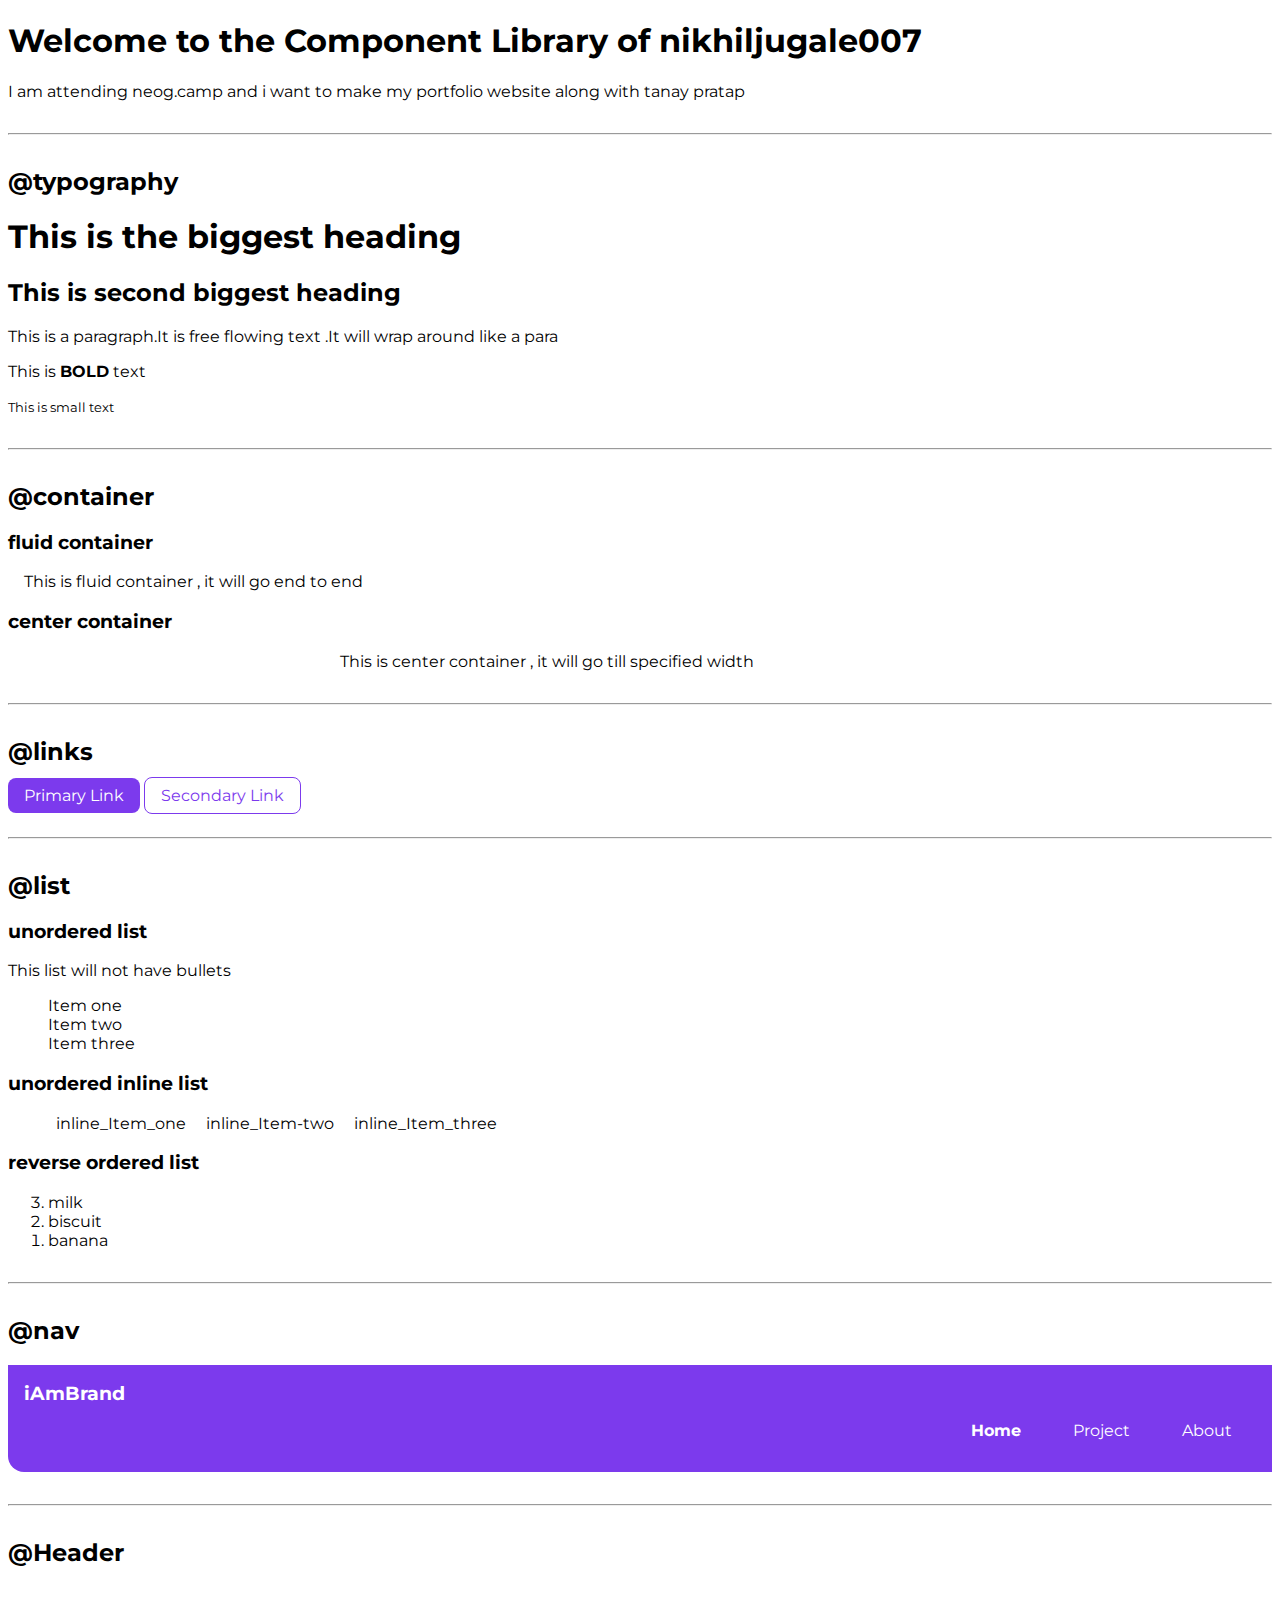
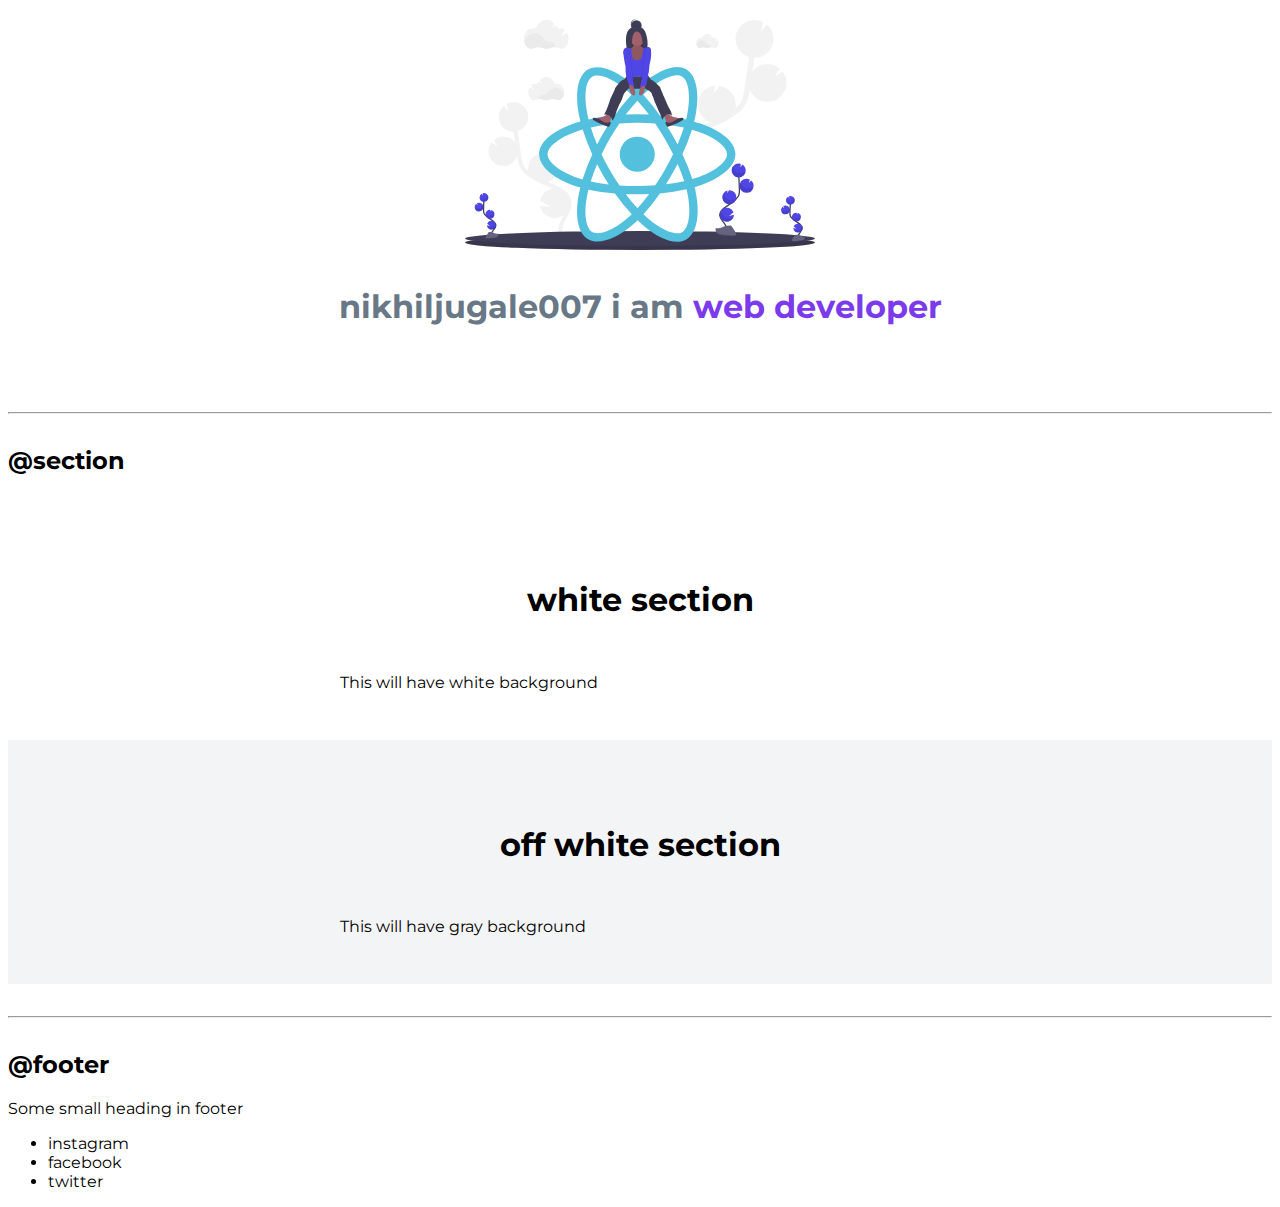
==== index.html @ 42663d16 "section is done" ====
<!DOCTYPE html>
<html lang="en">
<head>
    <meta charset="UTF-8">
    <meta name="viewport" content="width=device-width, initial-scale=1.0">
    <title>Component Library</title>

    <link rel="stylesheet" href='styles.css'/>

</head>
<body>

    <h1>Welcome to the Component Library of nikhiljugale007</h1>
    <p >I am attending neog.camp and i want to make my portfolio website along 
        with tanay pratap 
    </p>
    <hr>

    <h2>@typography</h2>
    <h1>This is the biggest heading</h1>
    <h2>This is second biggest heading</h2>
    <p>This is a paragraph.It is free flowing text .It will wrap around like a para</p>
    <p>This is <strong>BOLD</strong> text </p>
    <small>This is small text</small>
    <hr>

    <h2>@container</h2>

    <h3>fluid container</h3>
    <div class="container  container-fluid" >This is fluid container , it will go end to end</div>

    <h3>center container</h3>
    <div class="container  container-center">This is center container , it will go till specified width</div>

    <hr>

    <h2>@links</h2>

    <a class='links links-primary' href="/">Primary Link</a>
    <a class='links links-secondary' href="/">Secondary Link</a> 

    <hr>

    <h2>@list</h2>

    <h3>unordered list</h3>
    <p>This list will not have bullets</p>
    <ul class ="list-non-bullet">
        <li>Item one</li>
        <li>Item two</li>
        <li>Item three</li>
    </ul>

    <h3>unordered inline list</h3>
    <ul class = "list-non-bullet  " >
        <li class='list-item-inline'>inline_Item_one</li>
        <li class='list-item-inline'>inline_Item-two</li>
        <li class='list-item-inline'>inline_Item_three</li>
    </ul>

    <h3>reverse ordered list</h3>
    <ol reversed>
        <li>milk</li>
        <li>biscuit</li>
        <li>banana</li>
    </ol>

    <hr>

    <h2>@nav</h2>
    <nav class = 'navigation container' >
        <div class='nav-brand' >iAmBrand</div>
        <ul class = 'list-non-bullet nav-pills'>
            <li class = 'list-item-inline'>
                <a class="links link-active" href="/">Home</a>
            </li>
            <li class = 'list-item-inline'>
                <a class="links" href="/about.html">Project</a>
            </li>
            <li class = 'list-item-inline'>
                <a class="links " href="/">About</a>
            </li>
        </ul> 
    </nav>
    
    <hr>

    <h2>@Header</h2>
    <header class="hero" >
        <img class="hero-image" src = "images/hero_image.svg"/>
        <h1 class="hero-heading">nikhiljugale007 i am <span class="hero-inverted">web developer</span></h1>

    </header>

    <hr>

    <h2>@section</h2>

    <section class='section'>
        <div class="container  container-center" >
            <h1>white section</h1>
            <p>This will have white background</p> 
        </div>
    </section>
    
    <section class="section off-white" >
        <div class="container  container-center">
            <h1>off white section</h1   >
            <p>This will have gray background</p>
        </div>
    </section>

    <hr>

    <h2>@footer</h2>
    <footer>
        <div>Some small heading in footer</div>
        <ul>
            <li>instagram</li>
            <li>facebook</li>
            <li>twitter</li>
        </ul>
    </footer>

    <!-- <div style="height: 20vh;"> 
    </div>  -->
    
</body>
</html>
---- styles.css ----
@import url('https://fonts.googleapis.com/css2?family=Montserrat:wght@400;700&display=swap');

:root{
    --primary-color:#7C3AED;
    --dark-gray:#687886;
    --off-white: #F3F4F6;
}

body{
    font-family: 'Montserrat', sans-serif; 
}

hr{
    margin: 2rem 0rem ;
}

/* container */
.container{
    padding-left: 1rem;
    padding-right: 1rem;

}

.container-center{
    max-width: 600px;
    margin:auto;
}   


/* links */
.links{
    text-decoration: none;
    padding: 0.5rem 1rem;
}

.links-primary{
    background-color: var(--primary-color);
    border-radius: 0.5rem;
    color:white;
}

.links-secondary{
    color: var(--primary-color);
    border-radius: 0.5rem;
    border : 1px solid var(--primary-color);
}

/* lists */

.list-non-bullet{
    list-style: none;
}

.list-item-inline{ 
    display: inline;
    padding: 0rem 0.5rem;
}

.navigation{
    background:var(--primary-color);
    color: white;
    padding: 1rem;
    border-bottom-left-radius: 1rem;
}

.navigation a{
    color: white;
}

.navigation .nav-brand{
    font-weight:bold;
    font-size:1.2rem;
}

.navigation .nav-pills{
    text-align: right;
}

.navigation .link-active{
    font-weight: bold;
}

/* header */

.hero{
    padding : 2rem;
}

.hero .hero-image{
    max-width: 350px;
    display: block;
    margin: auto;
}
.hero .hero-heading{
    color: var(--dark-gray);
    padding-top: 1rem;
    text-align: center;
}

.hero .hero-heading .hero-inverted {
    color: var(--primary-color);
}

/* section */

.section{
    padding:2rem;
}

.section h1 {
    text-align: center;
    padding:2rem;
}

.off-white {
    background-color:var(--off-white); 
}
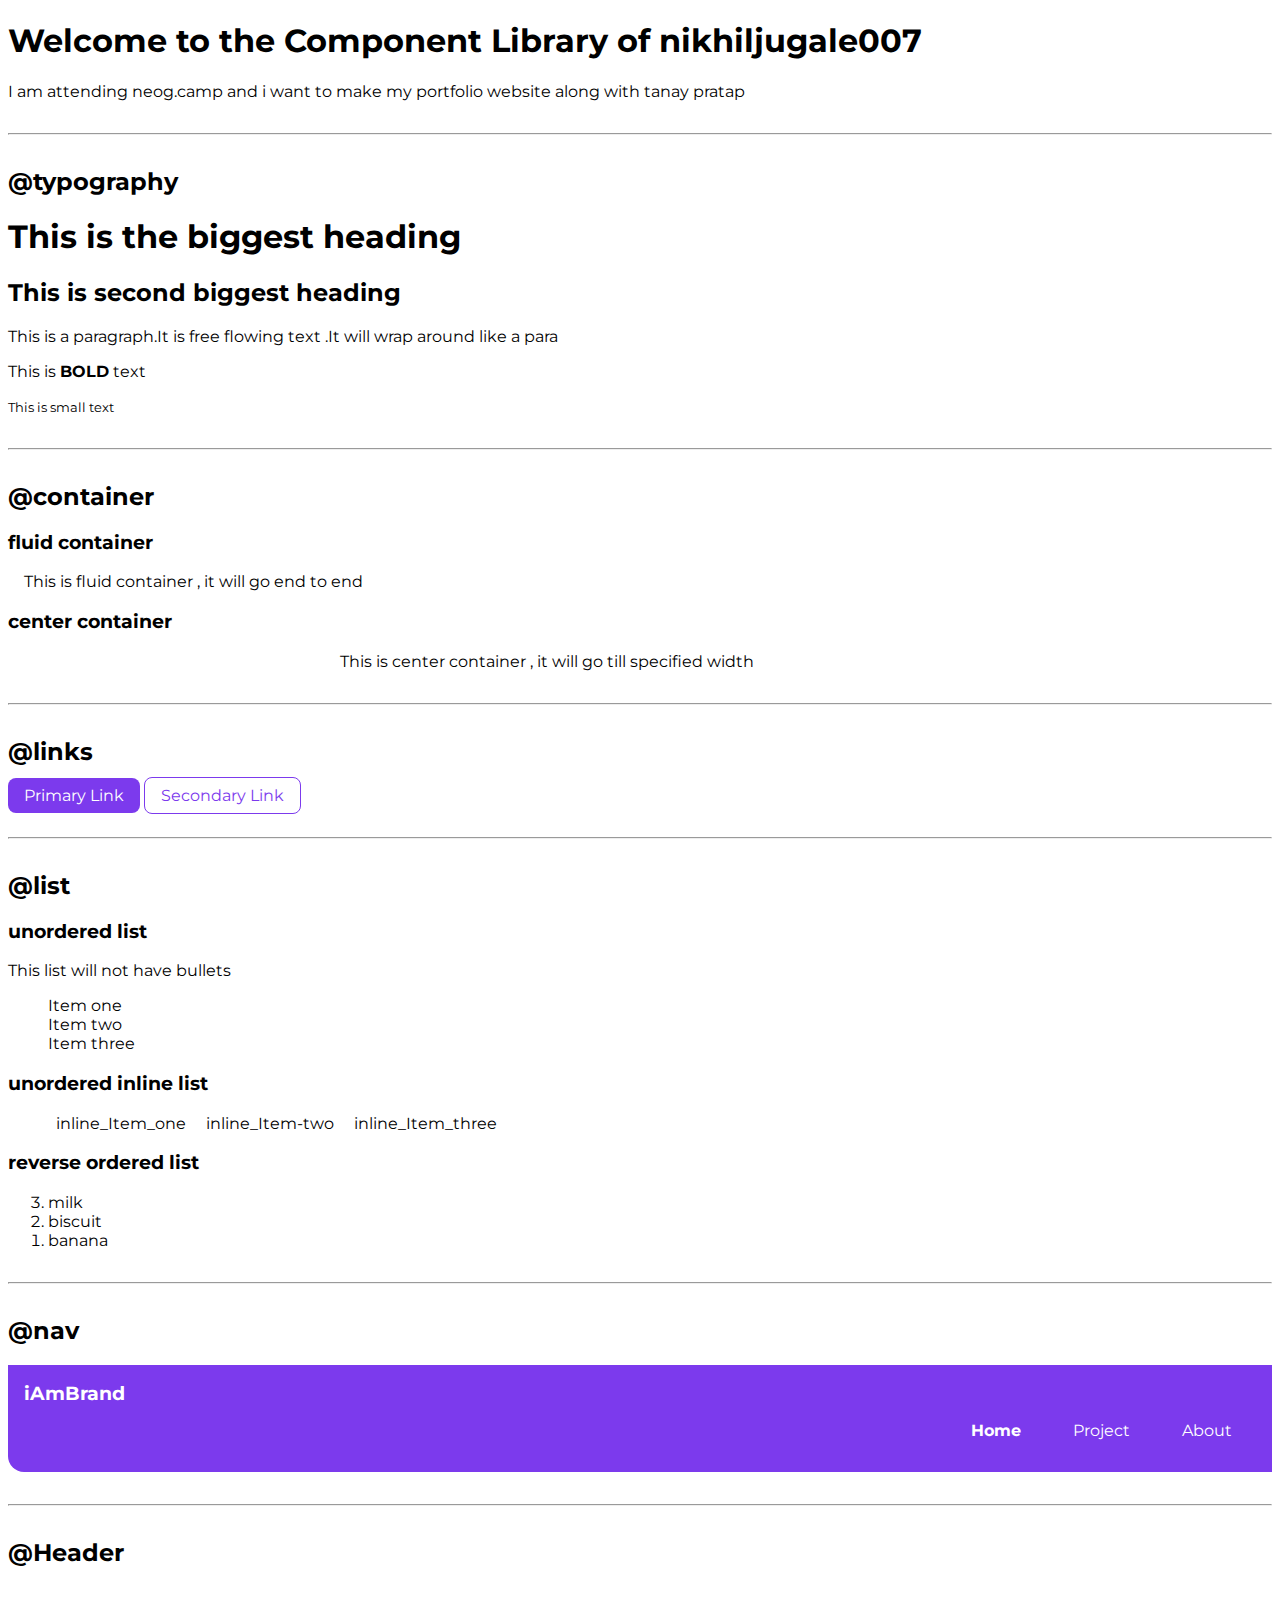
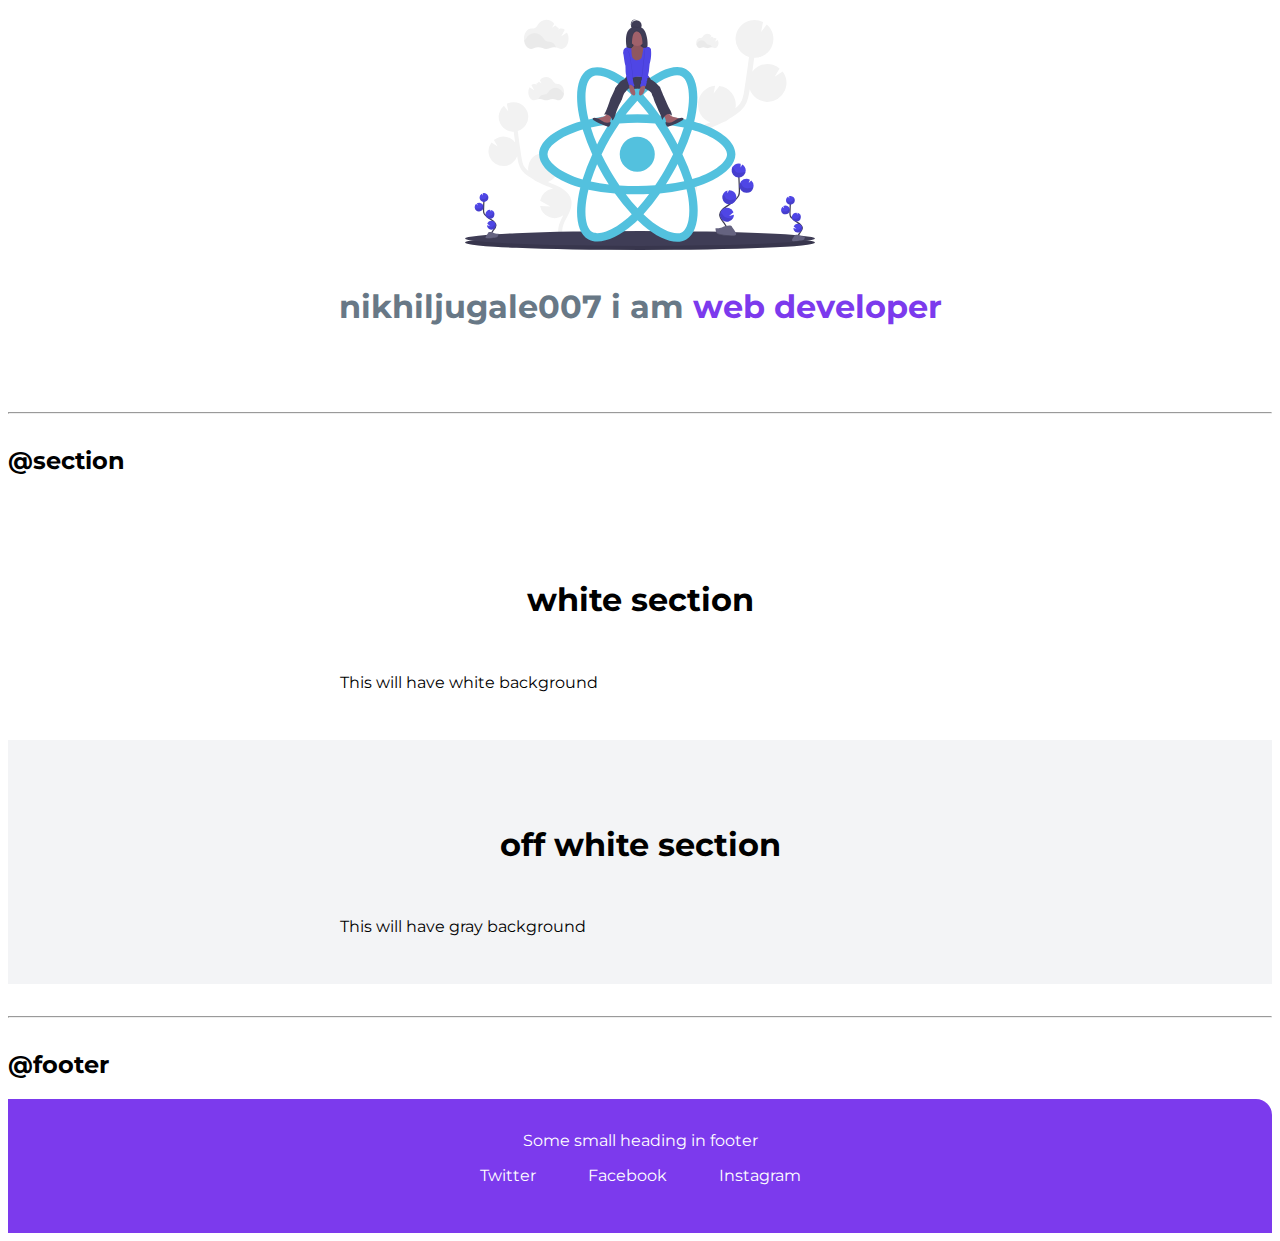
==== commit c718da8f: "footer is done" ====
--- a/index.html
+++ b/index.html
@@ -113,12 +113,18 @@
     <hr>
 
     <h2>@footer</h2>
-    <footer>
-        <div>Some small heading in footer</div>
-        <ul>
-            <li>instagram</li>
-            <li>facebook</li>
-            <li>twitter</li>
+    <footer class="footers ">
+        <div class="footer-header" >Some small heading in footer</div>
+        <ul class="social-links list-non-bulle">
+            <li class = 'list-item-inline'>
+                <a class="links" href="/">Twitter</a>
+            </li>
+            <li class = 'list-item-inline'>
+                <a class="links" href="/about.html">Facebook</a>
+            </li>
+            <li class = 'list-item-inline'>
+                <a class="links " href="/">Instagram</a>
+            </li>
         </ul>
     </footer>
 
--- a/styles.css
+++ b/styles.css
@@ -115,3 +115,21 @@
 .off-white {
     background-color:var(--off-white); 
 }
+
+/* footers */
+
+footer{
+    background-color: var(--primary-color);
+    padding: 2rem 1rem ;
+    text-align: center;
+    color:white;
+    border-top-right-radius: 1rem;
+}
+
+.footers .links{
+    color:white;
+}
+
+footer ul{
+    padding-inline-start: 0px;
+}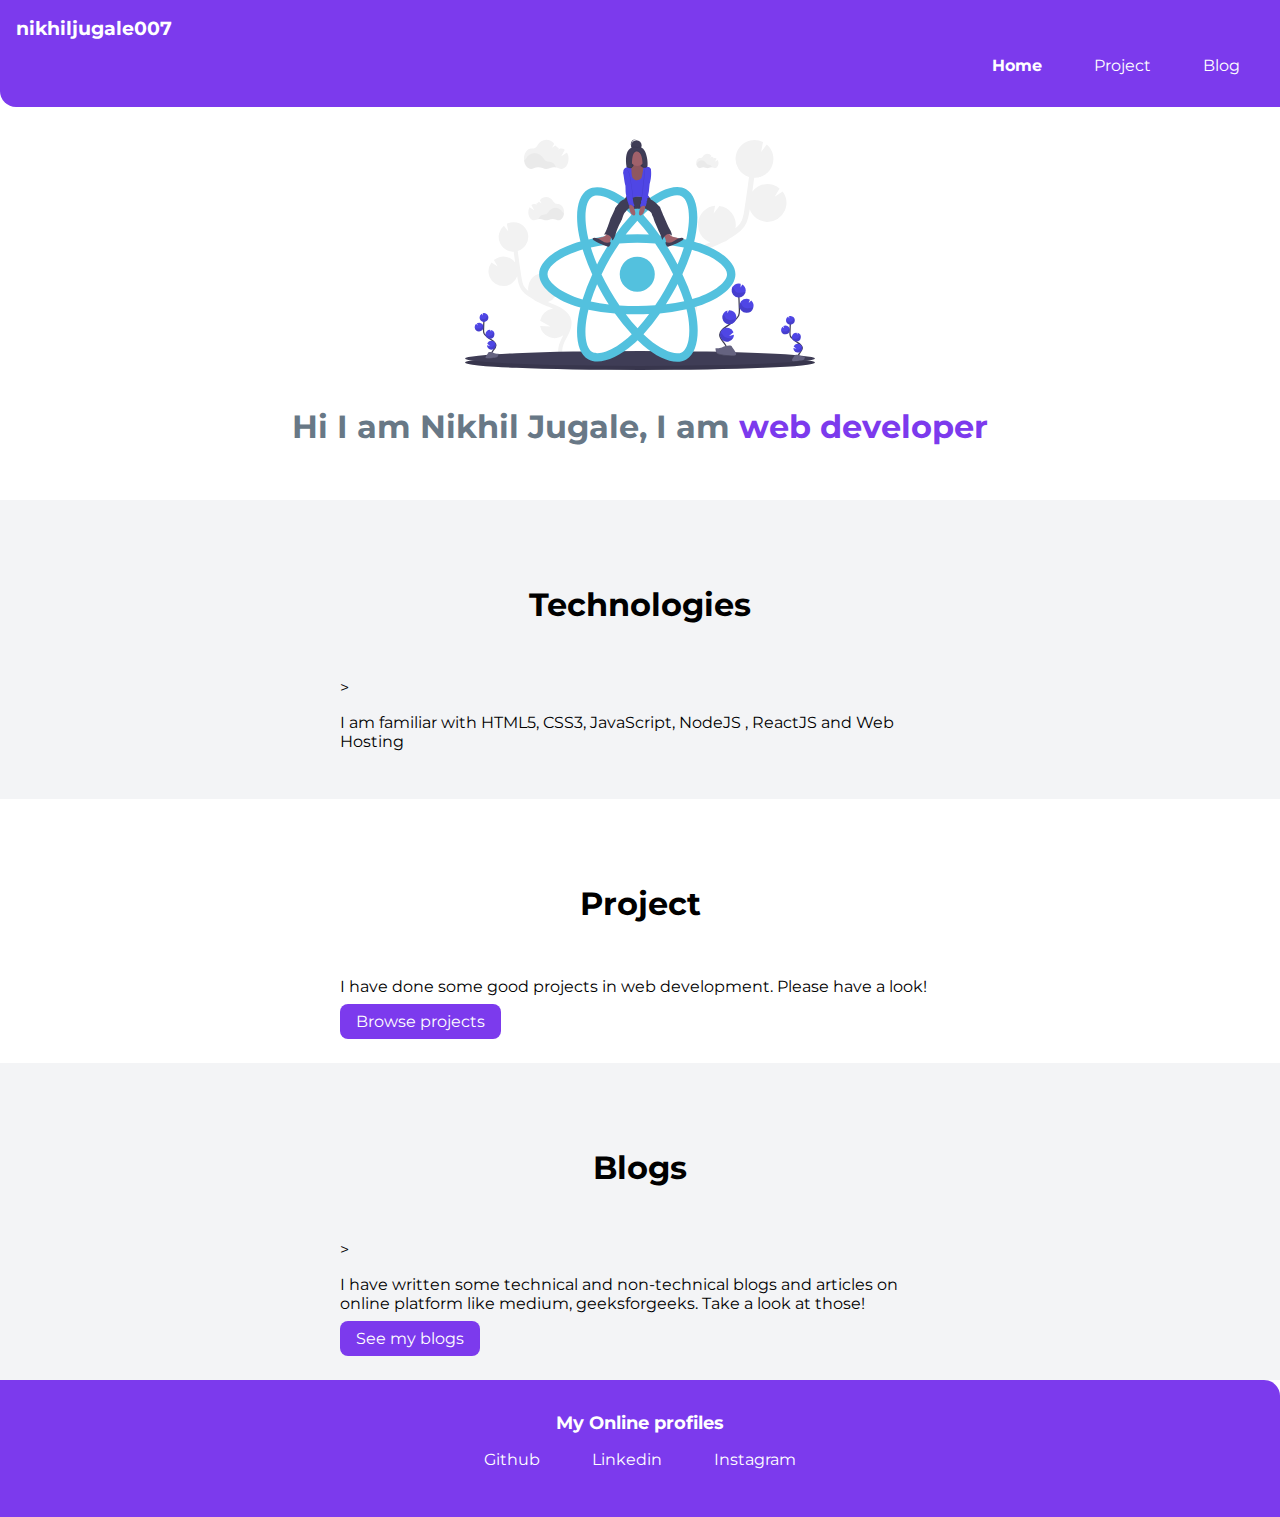
==== commit df2c5f73: "portfolio upto projects" ====
--- a/index.html
+++ b/index.html
@@ -3,133 +3,73 @@
 <head>
     <meta charset="UTF-8">
     <meta name="viewport" content="width=device-width, initial-scale=1.0">
-    <title>Component Library</title>
-
+    <title>Home | nikhiljugale007</title>
     <link rel="stylesheet" href='styles.css'/>
-
 </head>
 <body>
-
-    <h1>Welcome to the Component Library of nikhiljugale007</h1>
-    <p >I am attending neog.camp and i want to make my portfolio website along 
-        with tanay pratap 
-    </p>
-    <hr>
-
-    <h2>@typography</h2>
-    <h1>This is the biggest heading</h1>
-    <h2>This is second biggest heading</h2>
-    <p>This is a paragraph.It is free flowing text .It will wrap around like a para</p>
-    <p>This is <strong>BOLD</strong> text </p>
-    <small>This is small text</small>
-    <hr>
-
-    <h2>@container</h2>
-
-    <h3>fluid container</h3>
-    <div class="container  container-fluid" >This is fluid container , it will go end to end</div>
-
-    <h3>center container</h3>
-    <div class="container  container-center">This is center container , it will go till specified width</div>
-
-    <hr>
-
-    <h2>@links</h2>
-
-    <a class='links links-primary' href="/">Primary Link</a>
-    <a class='links links-secondary' href="/">Secondary Link</a> 
-
-    <hr>
-
-    <h2>@list</h2>
-
-    <h3>unordered list</h3>
-    <p>This list will not have bullets</p>
-    <ul class ="list-non-bullet">
-        <li>Item one</li>
-        <li>Item two</li>
-        <li>Item three</li>
-    </ul>
-
-    <h3>unordered inline list</h3>
-    <ul class = "list-non-bullet  " >
-        <li class='list-item-inline'>inline_Item_one</li>
-        <li class='list-item-inline'>inline_Item-two</li>
-        <li class='list-item-inline'>inline_Item_three</li>
-    </ul>
-
-    <h3>reverse ordered list</h3>
-    <ol reversed>
-        <li>milk</li>
-        <li>biscuit</li>
-        <li>banana</li>
-    </ol>
-
-    <hr>
-
-    <h2>@nav</h2>
     <nav class = 'navigation container' >
-        <div class='nav-brand' >iAmBrand</div>
+        <div class='nav-brand' >nikhiljugale007</div>
         <ul class = 'list-non-bullet nav-pills'>
             <li class = 'list-item-inline'>
                 <a class="links link-active" href="/">Home</a>
             </li>
             <li class = 'list-item-inline'>
-                <a class="links" href="/about.html">Project</a>
+                <a class="links" href="/projects.html">Project</a>
             </li>
             <li class = 'list-item-inline'>
-                <a class="links " href="/">About</a>
+                <a class="links " href="/blogs.html">Blog</a>
             </li>
         </ul> 
     </nav>
-    
-    <hr>
 
-    <h2>@Header</h2>
     <header class="hero" >
-        <img class="hero-image" src = "images/hero_image.svg"/>
-        <h1 class="hero-heading">nikhiljugale007 i am <span class="hero-inverted">web developer</span></h1>
+        <img class="hero-image" src = "/images/hero_image.svg"/>
+        <h1 class="hero-heading">Hi I am Nikhil Jugale, I am <span class="hero-inverted">web developer</span></h1>
 
     </header>
 
-    <hr>
-
-    <h2>@section</h2>
+    <section class="section off-white" >
+        <div class="container  container-center">
+            <h1>Technologies</h1>   >
+            <p>I am familiar with HTML5, CSS3, JavaScript, NodeJS , ReactJS and
+                Web Hosting
+            </p>
+        </div>
+    </section>
 
     <section class='section'>
         <div class="container  container-center" >
-            <h1>white section</h1>
-            <p>This will have white background</p> 
-        </div>
-    </section>
-    
-    <section class="section off-white" >
-        <div class="container  container-center">
-            <h1>off white section</h1   >
-            <p>This will have gray background</p>
+            <h1>Project</h1>
+            <p>I have done some good projects in web development. Please have a 
+                look!
+            </p> 
+            <a class='links links-primary' href="/">Browse projects</a>
         </div>
     </section>
 
-    <hr>
+    <section class="section off-white" >
+        <div class="container  container-center">
+            <h1>Blogs</h1>   >
+            <p>I have written some technical and non-technical blogs and articles on 
+                online platform like medium, geeksforgeeks. Take a look at those!
+            </p>
+            <a class='links links-primary' href="/">See my blogs</a>
+        </div>
+    </section>
 
-    <h2>@footer</h2>
     <footer class="footers ">
-        <div class="footer-header" >Some small heading in footer</div>
+        <div class="footer-header" >My Online profiles</div>
         <ul class="social-links list-non-bulle">
             <li class = 'list-item-inline'>
-                <a class="links" href="/">Twitter</a>
+                <a class="links" href="https://github.com/nikhiljugale007">Github</a>
             </li>
             <li class = 'list-item-inline'>
-                <a class="links" href="/about.html">Facebook</a>
+                <a class="links " href="https://www.linkedin.com/in/nikhiljugale007/">Linkedin</a>
             </li>
             <li class = 'list-item-inline'>
-                <a class="links " href="/">Instagram</a>
+                <a class="links" href="https://www.instagram.com/nikhiljugale007/">Instagram</a>
             </li>
         </ul>
     </footer>
-
-    <!-- <div style="height: 20vh;"> 
-    </div>  -->
-    
 </body>
 </html>--- a/styles.css
+++ b/styles.css
@@ -8,11 +8,13 @@
 
 body{
     font-family: 'Montserrat', sans-serif; 
+    margin: 0px;
 }
 
 hr{
     margin: 2rem 0rem ;
 }
+
 
 /* container */
 .container{
@@ -130,6 +132,11 @@
     color:white;
 }
 
+.footers .footer-header{
+    font-weight: bold;
+    font-size:large;
+}
+
 footer ul{
     padding-inline-start: 0px;
 }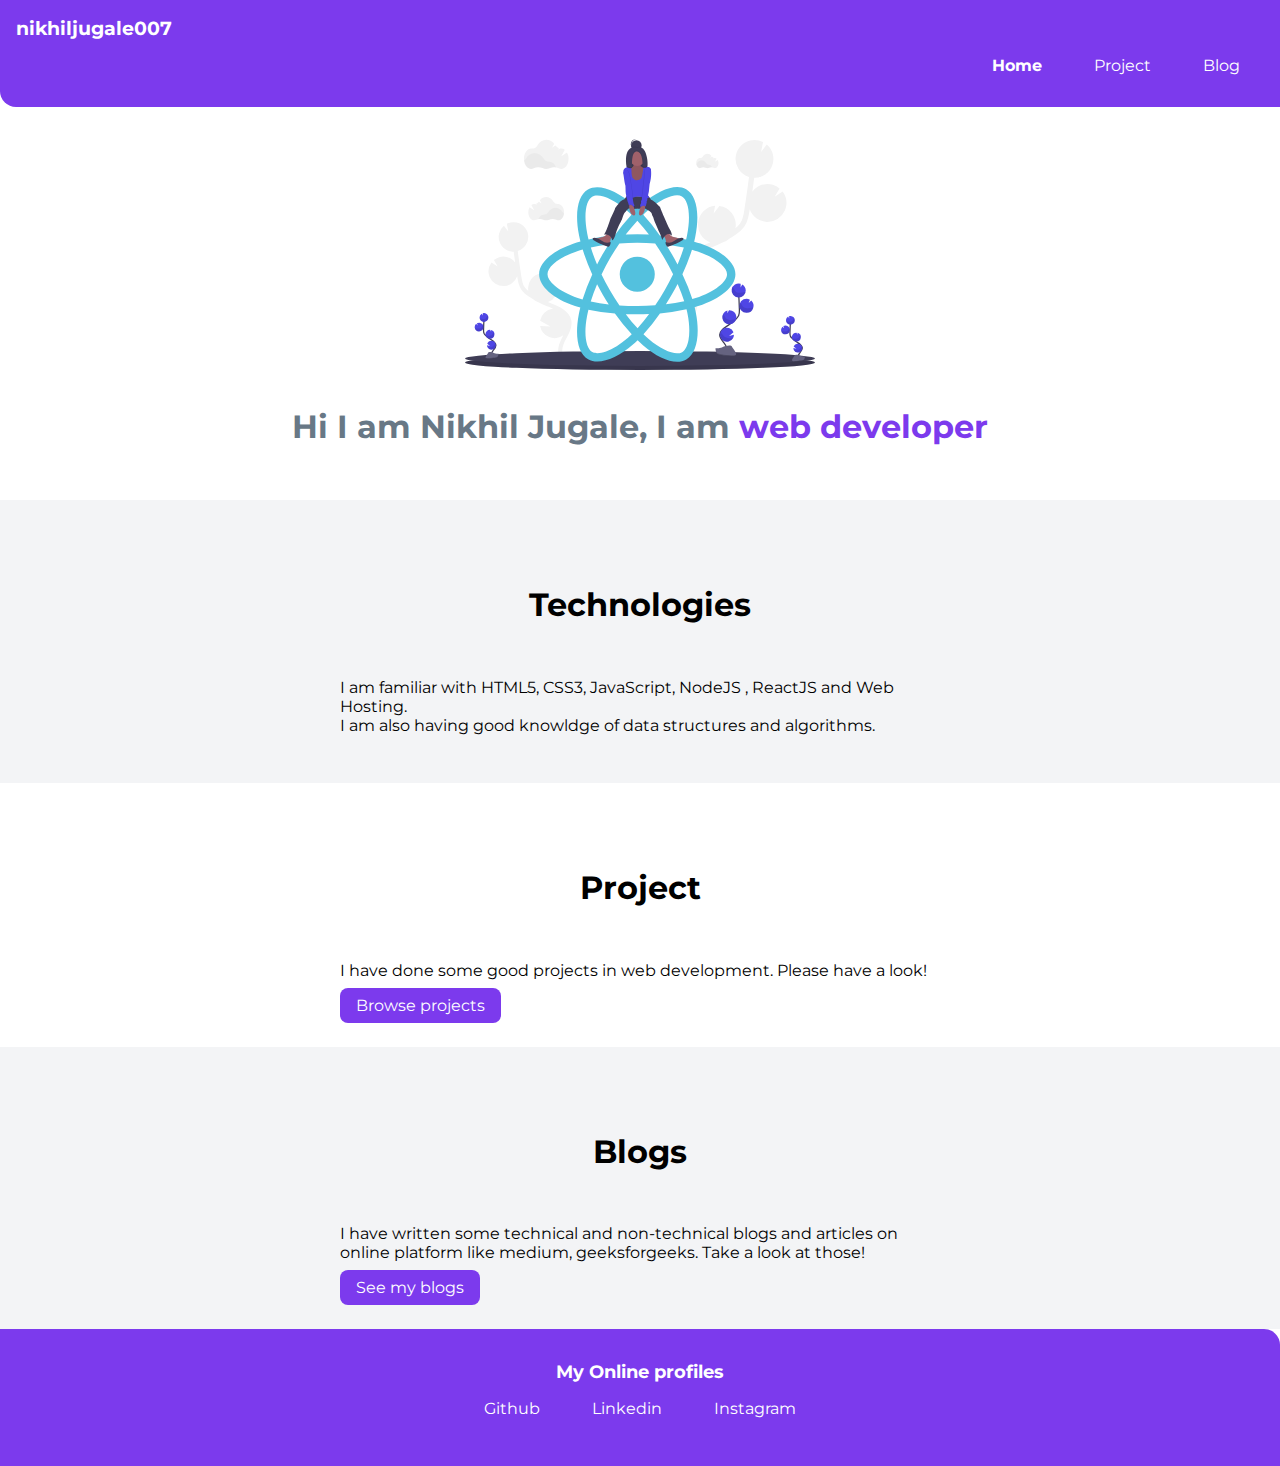
==== commit e29e14be: "completed projects" ====
--- a/index.html
+++ b/index.html
@@ -30,9 +30,11 @@
 
     <section class="section off-white" >
         <div class="container  container-center">
-            <h1>Technologies</h1>   >
-            <p>I am familiar with HTML5, CSS3, JavaScript, NodeJS , ReactJS and
-                Web Hosting
+            <h1>Technologies</h1> 
+            <p>
+                I am familiar with HTML5, CSS3, JavaScript, NodeJS , ReactJS and
+                Web Hosting.<br>
+                I am also having good knowldge of data structures and algorithms.
             </p>
         </div>
     </section>
@@ -49,7 +51,7 @@
 
     <section class="section off-white" >
         <div class="container  container-center">
-            <h1>Blogs</h1>   >
+            <h1>Blogs</h1>
             <p>I have written some technical and non-technical blogs and articles on 
                 online platform like medium, geeksforgeeks. Take a look at those!
             </p>
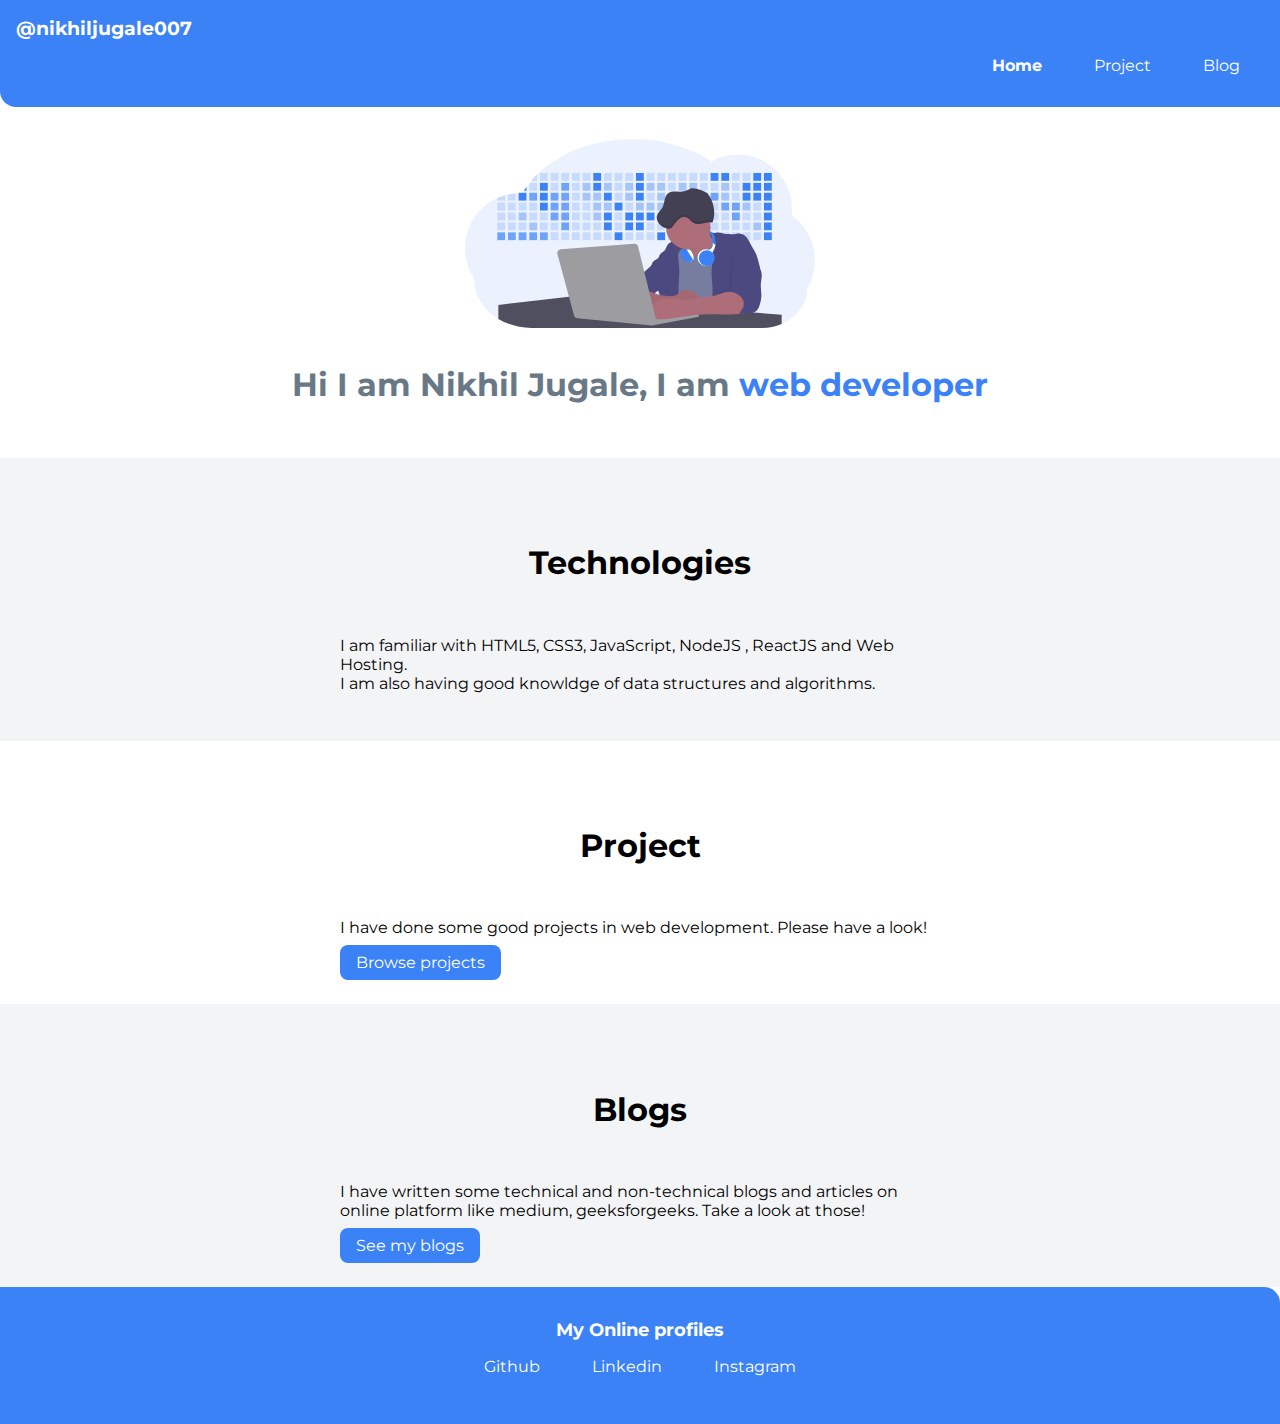
==== commit 73fde26a: "upto mark4 completed" ====
--- a/index.html
+++ b/index.html
@@ -8,10 +8,10 @@
 </head>
 <body>
     <nav class = 'navigation container' >
-        <div class='nav-brand' >nikhiljugale007</div>
+        <div class='nav-brand' >@nikhiljugale007</div>
         <ul class = 'list-non-bullet nav-pills'>
             <li class = 'list-item-inline'>
-                <a class="links link-active" href="/">Home</a>
+                <a class="links link-active" href="index.html">Home</a>
             </li>
             <li class = 'list-item-inline'>
                 <a class="links" href="/projects.html">Project</a>
@@ -45,7 +45,7 @@
             <p>I have done some good projects in web development. Please have a 
                 look!
             </p> 
-            <a class='links links-primary' href="/">Browse projects</a>
+            <a class='links links-primary' href="/projects.html">Browse projects</a>
         </div>
     </section>
 
@@ -55,7 +55,7 @@
             <p>I have written some technical and non-technical blogs and articles on 
                 online platform like medium, geeksforgeeks. Take a look at those!
             </p>
-            <a class='links links-primary' href="/">See my blogs</a>
+            <a class='links links-primary' href="/blogs.html">See my blogs</a>
         </div>
     </section>
 
--- a/styles.css
+++ b/styles.css
@@ -1,7 +1,7 @@
 @import url('https://fonts.googleapis.com/css2?family=Montserrat:wght@400;700&display=swap');
 
 :root{
-    --primary-color:#7C3AED;
+    --primary-color:#3B82F6;
     --dark-gray:#687886;
     --off-white: #F3F4F6;
 }
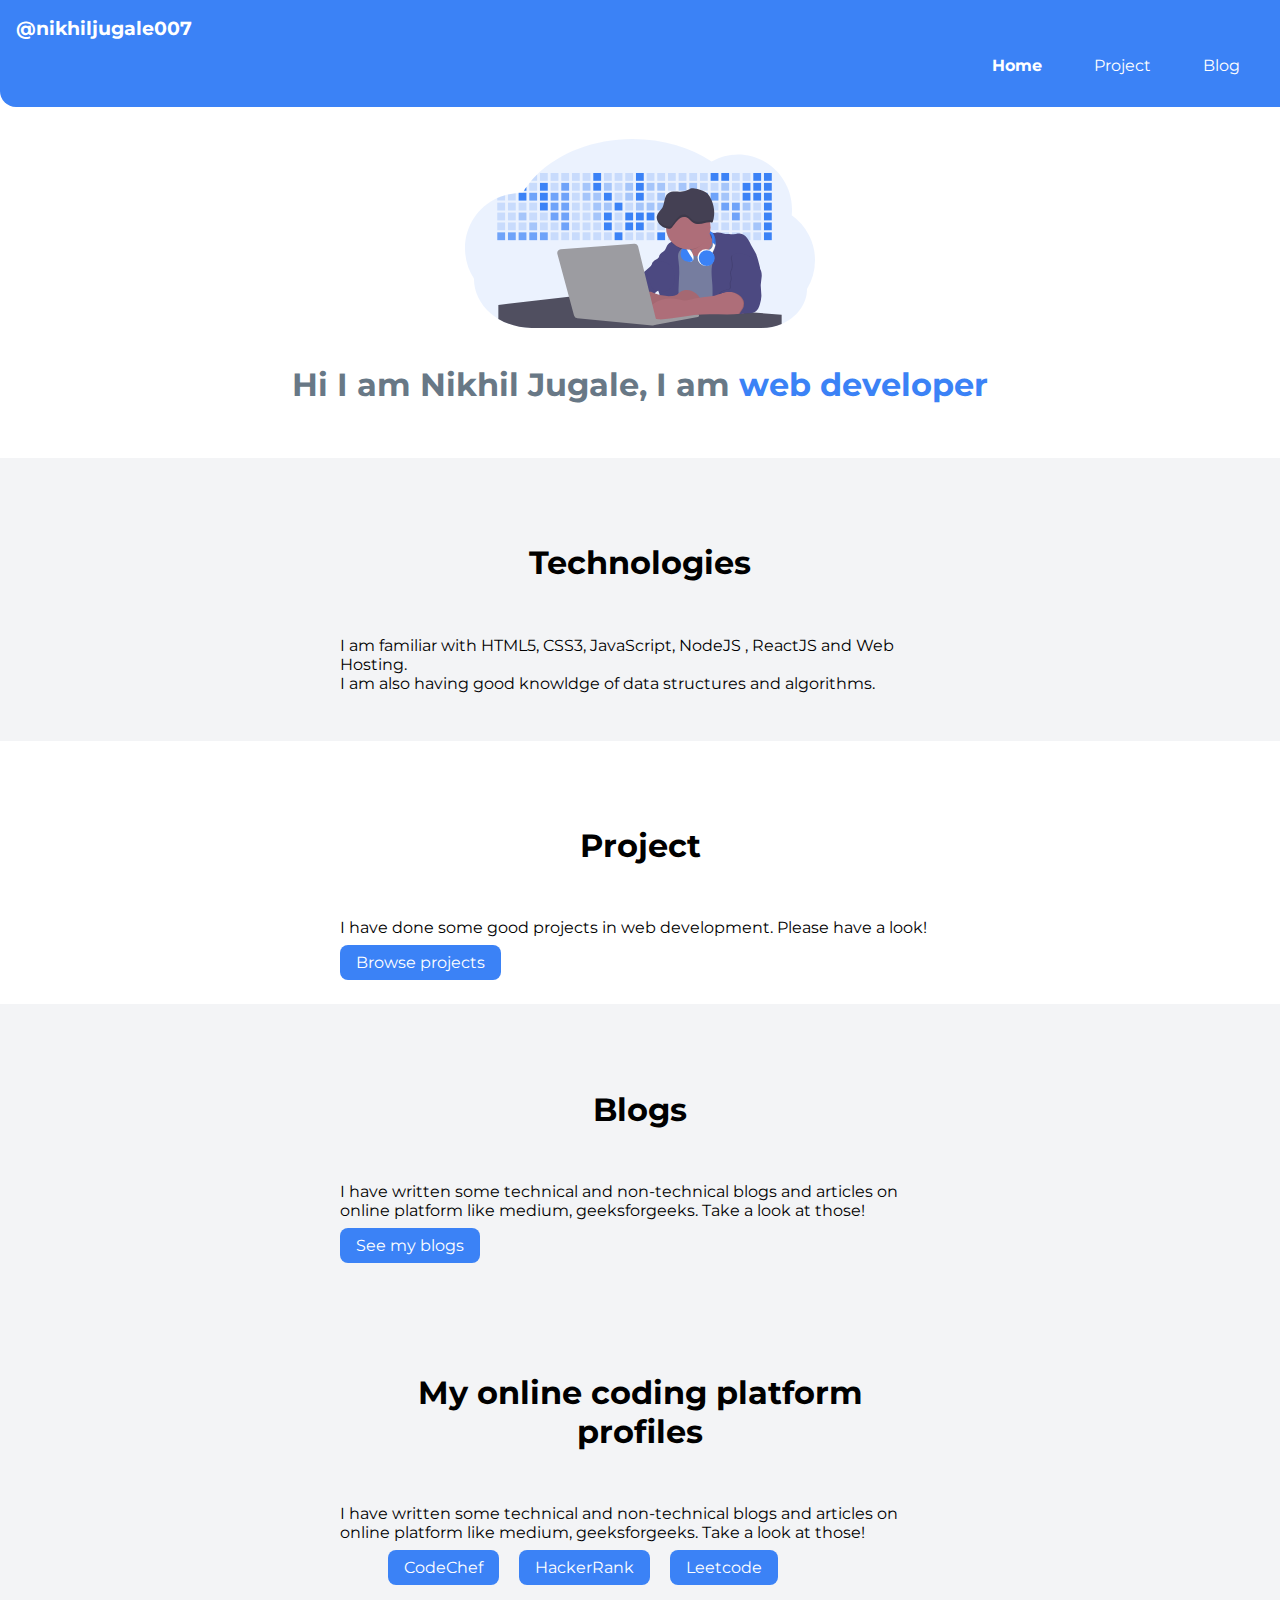
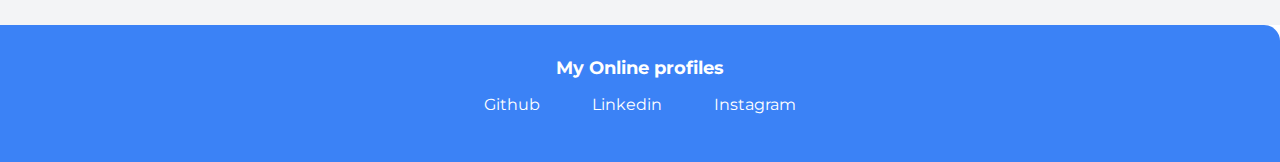
==== commit 922dce6f: "minor fix" ====
--- a/index.html
+++ b/index.html
@@ -59,6 +59,28 @@
         </div>
     </section>
 
+    <section class="section off-white" >
+        <div class="container  container-center">
+            <h1>My online coding platform profiles</h1> 
+            <p>I have written some technical and non-technical blogs and articles on 
+                online platform like medium, geeksforgeeks. Take a look at those!
+            </p>
+            <ul class = 'list-non-bullet nav-pills'>
+                <li class = 'list-item-inline'>
+                    <a class="links links-primary" href="https://www.codechef.com/users/nikjugale007">CodeChef</a>
+                </li>
+                <li class = 'list-item-inline'>
+                    <a class="links links-primary"
+                    href="https://www.hackerrank.com/nikhilcp1838">HackerRank</a>
+                </li>
+                <li class = 'list-item-inline'>
+                    <a class="links links-primary"
+                    href="https://leetcode.com/nikhiljugale007/">Leetcode</a>
+                </li>
+            </ul>
+        </div>
+    </section>
+
     <footer class="footers ">
         <div class="footer-header" >My Online profiles</div>
         <ul class="social-links list-non-bulle">
--- a/styles.css
+++ b/styles.css
@@ -20,13 +20,13 @@
 .container{
     padding-left: 1rem;
     padding-right: 1rem;
-
 }
 
 .container-center{
     max-width: 600px;
     margin:auto;
 }   
+
 
 
 /* links */
@@ -57,7 +57,10 @@
     display: inline;
     padding: 0rem 0.5rem;
 }
-
+.list-item{ 
+    display: block;
+    padding: 1rem 0.5rem;
+}
 .navigation{
     background:var(--primary-color);
     color: white;
@@ -93,6 +96,13 @@
     display: block;
     margin: auto;
 }
+
+.blog-image{
+    max-width: 350px;
+    display: block;
+    margin: auto;
+}
+
 .hero .hero-heading{
     color: var(--dark-gray);
     padding-top: 1rem;
@@ -139,4 +149,16 @@
 
 footer ul{
     padding-inline-start: 0px;
-}+}
+
+.blog-section-center{
+    max-width: 800px;
+    margin:auto;
+    font-size: 18px;
+}   
+
+.blog-section-center h1{
+    text-align:left;
+    padding: 0rem;
+}
+
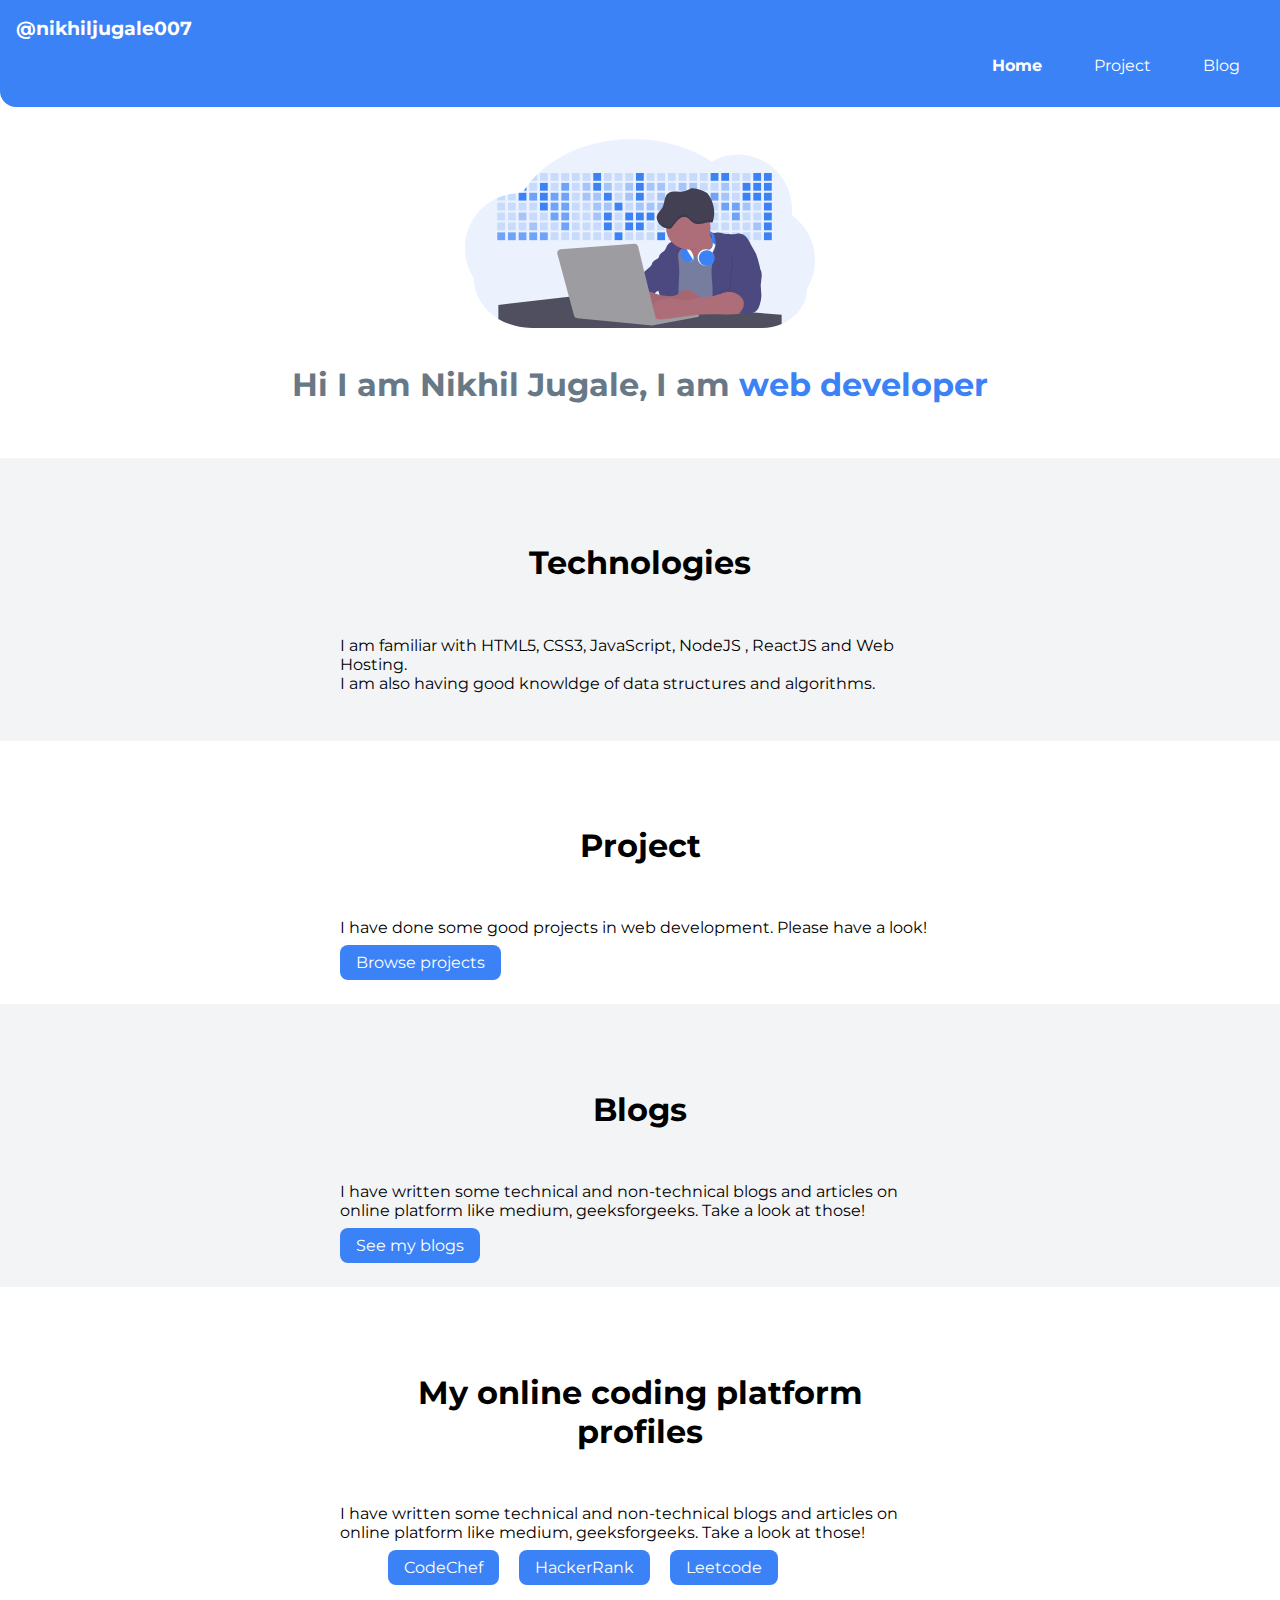
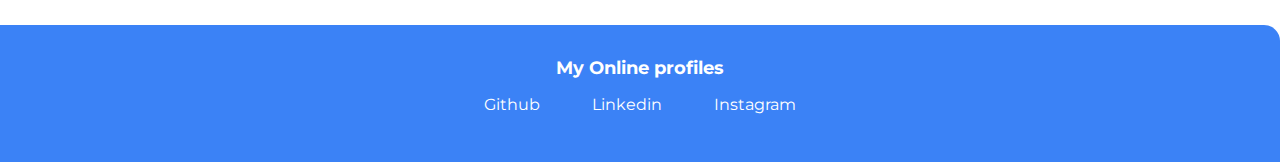
==== commit e400cba5: "Update index.html" ====
--- a/index.html
+++ b/index.html
@@ -59,7 +59,7 @@
         </div>
     </section>
 
-    <section class="section off-white" >
+    <section class="section " >
         <div class="container  container-center">
             <h1>My online coding platform profiles</h1> 
             <p>I have written some technical and non-technical blogs and articles on 
